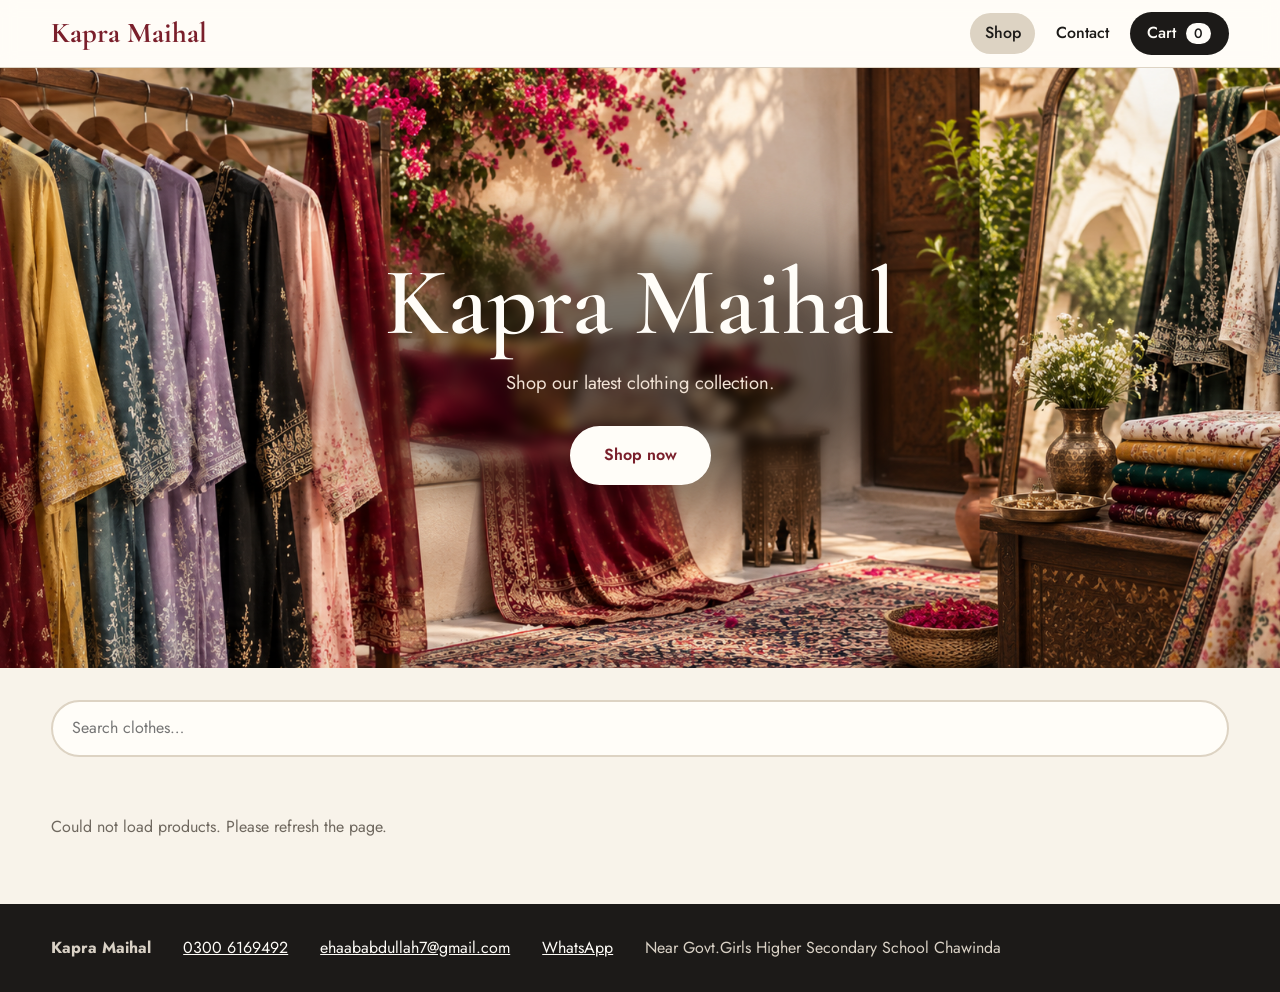
==== index.html @ 1c1238d6 "initial" ====
<!DOCTYPE html>
<html lang="en">

<head>
    <meta charset="utf-8">
    <meta name="viewport" content="width=device-width, initial-scale=1">
    <title>Kapra Maihal — Clothing</title>
    <link rel="preconnect" href="https://fonts.googleapis.com">
    <link rel="preconnect" href="https://fonts.gstatic.com" crossorigin>
    <link href="https://fonts.googleapis.com/css2?family=Cormorant+Garamond:wght@500;600;700&family=Jost:wght@400;500;600&display=swap" rel="stylesheet">
    <link rel="stylesheet" href="css/style.css">
</head>

<body>
    <header class="top">
        <div class="wrap bar">
            <a class="brand" href="index.html">Kapra Maihal</a>
            <nav class="nav"><a class="on" href="index.html#shop">Shop</a><a class="" href="contact.html">Contact</a><button class="cart-btn" id="openCart" aria-label="Open cart">Cart <span id="cartCount">0</span></button></nav>
        </div>
    </header>

    <section class="hero">
        <div class="hero-slides" id="heroSlides"></div>
        <div class="wrap">
            <h1>Kapra Maihal</h1>
            <p>Shop our latest clothing collection.</p>
            <a class="btn" href="#shop">Shop now</a>
        </div>
    </section>

    <main class="wrap" id="shop">
        <div class="tools">
            <input type="search" id="search" placeholder="Search clothes…" aria-label="Search products">
            <div class="chips" id="chips"></div>
        </div>
        <p id="status" class="status">Loading products…</p>
        <div class="grid" id="grid"></div>
    </main>
    <footer>
        <div class="wrap" id="footInfo"><strong>Kapra Maihal</strong></div>
    </footer>

    <!-- Cart + checkout drawer -->
    <div class="overlay" id="overlay" hidden></div>
    <aside class="drawer" id="drawer" hidden aria-label="Your cart">
        <div class="d-head">
            <h2>Your cart</h2><button class="close" id="closeCart" aria-label="Close cart">×</button></div>
        <div class="d-body" id="drawerBody"></div>
    </aside>
    <div class="toast" id="toast" role="status"></div>

    <script src="js/config.js"></script>
    <script src="js/common.js"></script>
    <script src="js/home.js"></script>
</body>

</html>
---- css/style.css ----
/* ===== Kapra Maihal — ivory, ink and maroon, soft rounded shapes ===== */

:root {
    --ivory: #f8f3ea;
    --paper: #fffdf8;
    --ink: #1c1a18;
    --mute: #6f685f;
    --line: #ddd3c3;
    --maroon: #7a1f2b;
    --red: #c40000;
    --r: 16px;
    --serif: 'Cormorant Garamond', 'Georgia', serif;
    --sans: 'Jost', 'Helvetica Neue', Arial, sans-serif;
    --ease: cubic-bezier(.22, .8, .3, 1)
}

* {
    box-sizing: border-box;
    margin: 0;
    padding: 0
}

html {
    scroll-behavior: smooth;
    -webkit-text-size-adjust: 100%
}

body {
    font-family: var(--sans);
    background: var(--ivory);
    color: var(--ink);
    line-height: 1.55
}

img {
    max-width: 100%;
    display: block
}

a {
    color: inherit
}

button {
    font: inherit;
    cursor: pointer
}

:focus-visible {
    outline: 3px solid var(--maroon);
    outline-offset: 3px
}

.wrap {
    width: min(1180px, 92%);
    margin-inline: auto
}

h1,
h2,
h3 {
    font-family: var(--serif);
    font-weight: 600;
    line-height: 1.1
}

@keyframes fadeUp {
    from {
        opacity: 0;
        transform: translateY(22px)
    }
    to {
        opacity: 1;
        transform: none
    }
}

@keyframes pop {
    0% {
        transform: scale(1)
    }
    40% {
        transform: scale(1.5)
    }
    100% {
        transform: scale(1)
    }
}


/* header */

.top {
    position: sticky;
    top: 0;
    z-index: 20;
    background: rgba(255, 253, 248, .92);
    backdrop-filter: blur(8px);
    border-bottom: 1px solid var(--line)
}

.bar {
    display: flex;
    justify-content: space-between;
    align-items: center;
    flex-wrap: wrap;
    padding: .7rem 0;
    gap: .4rem 1rem
}

.brand {
    font-family: var(--serif);
    font-size: 1.8rem;
    font-weight: 700;
    color: var(--maroon);
    text-decoration: none
}

.nav {
    display: flex;
    align-items: center;
    gap: .4rem
}

.nav a {
    text-decoration: none;
    padding: .5rem .9rem;
    border-radius: 99px;
    font-weight: 500;
    transition: background .25s
}

.nav a:hover,
.nav a.on {
    background: var(--line)
}

.cart-btn {
    background: var(--ink);
    color: var(--paper);
    border: 0;
    padding: .6rem 1.1rem;
    border-radius: 99px;
    font-weight: 500;
    transition: transform .2s var(--ease), background .25s
}

.cart-btn:hover {
    background: var(--maroon);
    transform: translateY(-2px)
}

.cart-btn span {
    display: inline-block;
    background: var(--paper);
    color: var(--ink);
    border-radius: 99px;
    padding: 0 .5rem;
    margin-left: .3rem;
    font-size: .85rem
}

.cart-btn span.pop {
    animation: pop .45s var(--ease)
}


/* buttons */

.btn {
    display: inline-block;
    background: var(--paper);
    color: var(--maroon);
    padding: .95rem 2rem;
    font-weight: 600;
    text-decoration: none;
    border: 2px solid var(--paper);
    border-radius: 99px;
    transition: transform .2s var(--ease), box-shadow .25s, background .25s, color .25s
}

.btn:hover {
    transform: translateY(-3px);
    box-shadow: 0 10px 22px rgba(0, 0, 0, .2)
}

.btn:active {
    transform: scale(.97)
}

.btn.solid {
    background: var(--maroon);
    color: var(--paper);
    border-color: var(--maroon);
    width: 100%;
    text-align: center
}

.ccard .btn.solid {
    width: auto
}

.btn.solid:hover {
    background: #611722;
    border-color: #611722
}

.btn.outline {
    background: transparent;
    color: var(--maroon);
    border-color: var(--maroon);
    width: auto
}

.btn.outline:hover {
    background: var(--maroon);
    color: var(--paper)
}

.btn:disabled {
    opacity: .5;
    cursor: not-allowed;
    transform: none;
    box-shadow: none
}


/* hero with sliding photos */

.hero {
    position: relative;
    overflow: hidden;
    background: var(--maroon);
    color: var(--paper);
    padding: clamp(4.5rem, 13vw, 9rem) 0;
    text-align: center
}

.hero-slides {
    position: absolute;
    inset: 0;
    z-index: 0
}

.hero-slides div {
    position: absolute;
    inset: 0;
    background-image: var(--d);
    background-size: cover;
    background-position: center;
    opacity: 0;
    transform: scale(1.06);
    transition: opacity 1.4s ease, transform 6s ease-out
}

.hero-slides .m {
    display: none
}

.hero-slides div.on {
    opacity: 1;
    transform: scale(1)
}

.hero::before {
    content: "";
    position: absolute;
    inset: 0;
    z-index: 1
}

.hero .wrap {
    position: relative;
    z-index: 2;
    width: fit-content;
    max-width: 92%;
    padding: 2.4rem 3.5rem
}

.hero .wrap::before {
    content: "";
    position: absolute;
    inset: -2.5rem -4.5rem;
    z-index: -1;
    background: radial-gradient(ellipse at center, rgba(0, 0, 0, .6) 0%, rgba(0, 0, 0, .45) 45%, rgba(0, 0, 0, 0) 75%);
    -webkit-backdrop-filter: blur(6px);
    backdrop-filter: blur(6px);
    -webkit-mask-image: radial-gradient(ellipse at center, #000 35%, transparent 72%);
    mask-image: radial-gradient(ellipse at center, #000 35%, transparent 72%);
    pointer-events: none
}

.hero h1 {
    font-size: clamp(3rem, 10vw, 6rem);
    animation: fadeUp .9s var(--ease) both
}

.hero p {
    margin: .8rem 0 1.8rem;
    font-size: 1.15rem;
    color: #f2e3d6;
    animation: fadeUp .9s .15s var(--ease) both
}

.hero .btn {
    animation: fadeUp .9s .3s var(--ease) both
}


/* shop */

.tools {
    padding: 2rem 0 1rem;
    display: grid;
    gap: 1rem
}

#search {
    width: 100%;
    padding: .9rem 1.2rem;
    font: inherit;
    border: 2px solid var(--line);
    background: var(--paper);
    border-radius: 99px;
    transition: border-color .2s, box-shadow .2s
}

#search:focus {
    border-color: var(--maroon);
    outline: none;
    box-shadow: 0 0 0 4px rgba(122, 31, 43, .12)
}

.chips {
    display: flex;
    gap: .5rem;
    overflow-x: auto;
    padding: .2rem 0 .4rem
}

.chip {
    white-space: nowrap;
    border: 1.5px solid var(--ink);
    background: transparent;
    padding: .45rem 1.1rem;
    border-radius: 99px;
    transition: background .2s, color .2s, transform .2s var(--ease)
}

.chip:hover {
    transform: translateY(-2px)
}

.chip.on {
    background: var(--ink);
    color: var(--paper)
}

.status {
    padding: 1rem 0;
    color: var(--mute)
}

.status:empty {
    display: none
}

.grid {
    display: grid;
    grid-template-columns: repeat(auto-fill, minmax(220px, 1fr));
    gap: 1.4rem;
    padding-bottom: 3rem
}

.card {
    display: block;
    background: var(--paper);
    border-radius: var(--r);
    overflow: hidden;
    text-decoration: none;
    color: inherit;
    animation: fadeUp .6s var(--ease) both;
    animation-delay: calc(min(var(--i, 0), 10)*55ms);
    transition: transform .3s var(--ease), box-shadow .3s
}

.card:hover {
    transform: translateY(-6px);
    box-shadow: 0 14px 30px rgba(28, 26, 24, .14)
}

.card .ph {
    position: relative;
    aspect-ratio: 3/4;
    background: var(--line);
    overflow: hidden
}

.card .ph img {
    width: 100%;
    height: 100%;
    object-fit: cover;
    transition: transform .6s var(--ease)
}

.card:hover .ph img {
    transform: scale(1.06)
}

.card .info {
    padding: .8rem 1rem 1.1rem
}

.card h3 {
    font-size: 1.35rem
}

.price {
    font-weight: 600;
    display: flex;
    flex-wrap: wrap;
    align-items: baseline;
    gap: 0 .5rem
}

.price s {
    color: var(--mute);
    font-weight: 400;
    white-space: nowrap
}

.tag {
    position: absolute;
    top: .7rem;
    left: .7rem;
    background: var(--ink);
    color: var(--paper);
    padding: .15rem .8rem;
    font-size: .8rem;
    border-radius: 99px
}


/* product page */

.back {
    display: inline-block;
    margin: 1.5rem 0 0;
    color: var(--mute);
    text-decoration: none;
    transition: color .2s, transform .2s
}

.back:hover {
    color: var(--maroon);
    transform: translateX(-4px)
}

.pwrap {
    display: grid;
    grid-template-columns: 1fr 1fr;
    gap: 2.5rem;
    padding: 1.5rem 0 3rem;
    align-items: start;
    animation: fadeUp .6s var(--ease) both
}

.gal {
    position: sticky;
    top: 5rem
}

.gal .main {
    aspect-ratio: 3/4;
    background: var(--line);
    border-radius: var(--r);
    overflow: hidden
}

.gal .main img {
    width: 100%;
    height: 100%;
    object-fit: cover;
    animation: fadeUp .4s ease both
}

.thumbs {
    display: flex;
    gap: .6rem;
    margin-top: .7rem;
    overflow-x: auto;
    padding-bottom: .3rem
}

.thumbs button {
    flex: none;
    width: 70px;
    height: 88px;
    padding: 0;
    border: 2px solid transparent;
    background: var(--line);
    border-radius: 12px;
    overflow: hidden;
    transition: transform .2s var(--ease), border-color .2s
}

.thumbs button:hover {
    transform: translateY(-3px)
}

.thumbs button.on {
    border-color: var(--maroon)
}

.thumbs img {
    width: 100%;
    height: 100%;
    object-fit: cover
}

.det .cat {
    display: inline-block;
    background: var(--line);
    padding: .15rem .8rem;
    border-radius: 99px;
    font-size: .85rem;
    margin-bottom: .6rem
}

.det h1 {
    font-size: clamp(2rem, 4vw, 3rem);
    margin-bottom: .4rem
}

.price.big {
    font-size: 1.4rem
}

.det .desc {
    color: var(--mute);
    margin: 1rem 0;
    white-space: pre-line
}

.det h4 {
    margin: 1.1rem 0 .5rem;
    font-size: .85rem;
    text-transform: uppercase;
    letter-spacing: .08em
}

.opts {
    display: flex;
    gap: .5rem;
    flex-wrap: wrap
}

.opt {
    min-width: 50px;
    min-height: 46px;
    padding: .4rem 1rem;
    border: 1.5px solid var(--ink);
    background: transparent;
    border-radius: 12px;
    transition: background .2s, color .2s, transform .2s var(--ease)
}

.opt:hover {
    transform: translateY(-2px)
}

.opt.on {
    background: var(--ink);
    color: var(--paper)
}

.qty {
    display: flex;
    align-items: center;
    gap: .8rem
}

.qty button {
    width: 44px;
    height: 44px;
    border: 1.5px solid var(--ink);
    background: transparent;
    font-size: 1.3rem;
    border-radius: 50%;
    transition: background .2s, color .2s
}

.qty button:hover {
    background: var(--ink);
    color: var(--paper)
}

.addrow {
    margin-top: 1.4rem
}

.related {
    padding: 1rem 0 4rem;
    border-top: 1px solid var(--line)
}

.related h2 {
    font-size: 2.2rem;
    margin: 2rem 0 1.2rem
}


/* contact page */

.contact {
    padding: 3rem 0 4rem
}

.contact h1 {
    font-size: clamp(2.4rem, 6vw, 4rem)
}

.contact .lead {
    color: var(--mute);
    margin: .6rem 0 2rem
}

.cgrid {
    display: grid;
    grid-template-columns: repeat(auto-fit, minmax(260px, 1fr));
    gap: 1.2rem
}

.ccard {
    background: var(--paper);
    border-radius: var(--r);
    padding: 1.6rem;
    display: flex;
    flex-direction: column;
    gap: .4rem;
    animation: fadeUp .6s var(--ease) both;
    transition: transform .3s var(--ease), box-shadow .3s
}

.ccard:hover {
    transform: translateY(-5px);
    box-shadow: 0 14px 30px rgba(28, 26, 24, .12)
}

.ccard:nth-child(2) {
    animation-delay: .1s
}

.ccard:nth-child(3) {
    animation-delay: .2s
}

.ccard h3 {
    font-size: 1.6rem
}

.ccard p {
    color: var(--mute);
    word-break: break-word
}

.ccard .btn {
    margin-top: .8rem;
    align-self: flex-start
}

footer {
    background: var(--ink);
    color: #d9d1c5;
    padding: 2rem 0
}

footer .wrap {
    display: flex;
    flex-wrap: wrap;
    gap: 1rem 2rem;
    align-items: center
}

footer a {
    color: var(--paper)
}


/* cart drawer */

.overlay {
    position: fixed;
    inset: 0;
    background: rgba(0, 0, 0, .55);
    z-index: 30;
    animation: fadeIn .25s
}

@keyframes fadeIn {
    from {
        opacity: 0
    }
    to {
        opacity: 1
    }
}

@keyframes slideIn {
    from {
        transform: translateX(100%)
    }
    to {
        transform: none
    }
}

.close {
    background: none;
    border: 0;
    font-size: 2rem;
    line-height: 1
}

.drawer {
    position: fixed;
    z-index: 50;
    top: 0;
    right: 0;
    bottom: 0;
    width: min(440px, 100%);
    background: var(--paper);
    overflow: auto;
    box-shadow: -8px 0 30px rgba(0, 0, 0, .25);
    animation: slideIn .35s var(--ease)
}

.d-head {
    display: flex;
    justify-content: space-between;
    align-items: center;
    padding: 1rem 1.2rem;
    border-bottom: 1px solid var(--line);
    position: sticky;
    top: 0;
    background: var(--paper);
    z-index: 3
}

.d-body {
    padding: 1.2rem
}

.line {
    display: grid;
    grid-template-columns: 64px 1fr auto;
    gap: .8rem;
    padding: .8rem 0;
    border-bottom: 1px solid var(--line)
}

.line img {
    width: 64px;
    height: 80px;
    object-fit: cover;
    background: var(--line);
    border-radius: 10px
}

.line small {
    color: var(--mute);
    display: block
}

.line .qty button {
    width: 34px;
    height: 34px;
    font-size: 1.1rem
}

.line .rm {
    background: none;
    border: 0;
    color: var(--maroon);
    text-decoration: underline;
    font-size: .85rem
}

.sum {
    padding: 1rem 0
}

.sum div {
    display: flex;
    justify-content: space-between;
    padding: .2rem 0
}

.sum .tot {
    font-weight: 700;
    font-size: 1.2rem;
    border-top: 2px solid var(--ink);
    margin-top: .4rem;
    padding-top: .6rem
}

.f {
    margin-bottom: .9rem
}

.f label {
    display: block;
    font-size: .9rem;
    font-weight: 500;
    margin-bottom: .2rem
}

.f input,
.f textarea {
    width: 100%;
    padding: .75rem 1rem;
    font: inherit;
    border: 2px solid var(--line);
    background: #fff;
    min-height: 46px;
    border-radius: 12px;
    transition: border-color .2s, box-shadow .2s
}

.f input:focus,
.f textarea:focus {
    border-color: var(--maroon);
    outline: none;
    box-shadow: 0 0 0 4px rgba(122, 31, 43, .12)
}

.f .bad,
.f .bad:focus {
    border-color: var(--red);
    background: #fff1f1
}

.err {
    display: block;
    color: var(--red);
    font-size: .85rem;
    font-weight: 600;
    min-height: 1.1em
}

.err:not(:empty)::before {
    content: "\26A0\FE0F  "
}

.note {
    color: var(--mute);
    font-size: .9rem;
    margin: .6rem 0
}

.banner {
    border: 2px solid var(--red);
    background: #fff1f1;
    color: #8a0000;
    padding: .8rem 1rem;
    margin-bottom: 1rem;
    font-weight: 500;
    border-radius: 12px
}

.ok {
    border: 2px solid var(--maroon);
    padding: 1.4rem;
    border-radius: var(--r)
}

.ok h3 {
    font-size: 1.8rem;
    margin-bottom: .4rem
}

.toast {
    position: fixed;
    left: 50%;
    bottom: 1.5rem;
    transform: translate(-50%, 30px);
    opacity: 0;
    visibility: hidden;
    pointer-events: none;
    background: var(--ink);
    color: var(--paper);
    padding: .8rem 1.5rem;
    border-radius: 99px;
    z-index: 60;
    transition: transform .35s var(--ease), opacity .3s, visibility .3s
}

.toast.show {
    transform: translate(-50%, 0);
    opacity: 1;
    visibility: visible
}

[hidden] {
    display: none!important
}


/* touch screens: no "stuck" hover effects */

@media(hover:none) {
    .card:hover,
    .ccard:hover,
    .btn:hover,
    .cart-btn:hover,
    .chip:hover,
    .opt:hover,
    .thumbs button:hover {
        transform: none;
        box-shadow: none
    }
    .card:hover .ph img {
        transform: none
    }
    .cart-btn:hover {
        background: var(--ink)
    }
}


/* tablets and phones */

@media(max-width:760px) {
    .pwrap {
        grid-template-columns: 1fr;
        gap: 1.2rem;
        padding-top: 1rem
    }
    .gal {
        position: static
    }
    .grid {
        grid-template-columns: repeat(2, 1fr);
        gap: .8rem
    }
    .card .info {
        padding: .6rem .75rem .9rem
    }
    .card h3 {
        font-size: 1.1rem
    }
    .brand {
        font-size: 1.45rem
    }
    .nav a {
        padding: .5rem .7rem;
        font-size: .95rem;
        min-height: 40px;
        display: inline-flex;
        align-items: center
    }
    .chip {
        min-height: 40px
    }
    .related h2 {
        font-size: 1.8rem;
        margin: 1.5rem 0 1rem
    }
    .contact {
        padding: 2rem 0 3rem
    }
    .line .qty button {
        width: 38px;
        height: 38px
    }
    .line .rm {
        padding: .4rem 0
    }
    footer .wrap {
        flex-direction: column;
        align-items: flex-start;
        gap: .6rem
    }
    .drawer {
        width: 100%
    }
    .toast {
        max-width: 90vw;
        text-align: center
    }
}


/* small phones */

@media(max-width:420px) {
    .brand {
        font-size: 1.2rem
    }
    .nav {
        gap: 0
    }
    .nav a {
        padding: .4rem .5rem;
        font-size: .9rem
    }
    .cart-btn {
        padding: .45rem .75rem;
        font-size: .9rem
    }
    .cart-btn span {
        margin-left: .2rem
    }
    .hero {
        padding: 3.5rem 0 4rem
    }
    .card h3 {
        font-size: 1.02rem
    }
    .price {
        font-size: .95rem
    }
    .det .desc {
        font-size: .95rem
    }
    .ccard {
        padding: 1.3rem
    }
}

@media(prefers-reduced-motion:reduce) {
    *,
    *::before,
    *::after {
        animation: none!important;
        transition: none!important
    }
    html {
        scroll-behavior: auto
    }
}


/* very small phones (320px wide) */

@media(max-width:340px) {
    .brand {
        font-size: 1.05rem
    }
    .nav a {
        padding: .4rem .35rem;
        font-size: .85rem
    }
    .cart-btn {
        padding: .4rem .6rem;
        font-size: .85rem
    }
    .grid {
        gap: .6rem
    }
}


/* loading placeholders */

.skel {
    aspect-ratio: 3/4.6;
    border-radius: var(--r);
    background: linear-gradient(100deg, #eee6d8 30%, #f7f1e6 50%, #eee6d8 70%);
    background-size: 200% 100%;
    animation: shimmer 1.2s infinite linear
}

@keyframes shimmer {
    to {
        background-position: -200% 0
    }
}

@media(max-width:760px) {
    .hero .wrap {
        padding: 1.6rem 1.2rem
    }
    .hero .wrap::before {
        inset: -1.5rem -1.5rem
    }
}

/* =====================================================================
   MOBILE REFINEMENTS (phones & small tablets only; desktop is untouched)
   Smaller text, compact box-style product cards, smooth vertical scroll.
   ===================================================================== */

@media(max-width:760px) {

    /* ---- smooth, vertical-only scrolling ---- */
    html {
        overflow-x: hidden;               /* page can never wobble sideways */
        overscroll-behavior-x: none;      /* no sideways swipe/bounce */
        scroll-padding-top: 4.2rem;       /* "Shop now" lands below the sticky header */
        -webkit-tap-highlight-color: transparent
    }
    body {
        font-size: 15px;
        line-height: 1.5;
        max-width: 100%
    }
    .drawer {
        overscroll-behavior: contain;     /* scrolling the cart doesn't scroll the page behind it */
        -webkit-overflow-scrolling: touch
    }
    /* category chips wrap instead of sliding left/right */
    .chips {
        flex-wrap: wrap;
        overflow-x: visible;
        gap: .4rem
    }
    .chip {
        min-height: 34px;
        padding: .3rem .85rem;
        font-size: .85rem
    }

    /* ---- hero photo: phones use the tall mobile picture ---- */
    .hero-slides .d {
        display: none
    }
    .hero-slides .m {
        display: block;
        background-image: var(--m)
    }

    /* ---- header ---- */
    .bar {
        padding: .5rem 0;
        flex-wrap: nowrap
    }
    .brand {
        font-size: 1.3rem
    }
    .nav a {
        font-size: .88rem;
        padding: .4rem .6rem;
        min-height: 36px
    }
    .cart-btn {
        font-size: .88rem;
        padding: .45rem .85rem
    }
    .cart-btn span {
        font-size: .78rem
    }

    /* ---- hero ---- */
    .hero {
        padding: 3.2rem 0 3.6rem
    }
    .hero h1 {
        font-size: clamp(2.1rem, 9vw, 2.8rem)
    }
    .hero p {
        font-size: .95rem;
        margin: .5rem 0 1.2rem
    }
    .btn {
        padding: .7rem 1.5rem;
        font-size: .92rem
    }

    /* ---- search ---- */
    .tools {
        padding: 1.2rem 0 .6rem;
        gap: .7rem
    }
    #search {
        padding: .65rem 1rem;
        font-size: 16px                   /* 16px stops iPhones zooming in when you tap the box */
    }

    /* ---- product cards: compact "box" tiles ---- */
    .grid {
        grid-template-columns: repeat(2, 1fr);
        gap: .6rem;
        padding-bottom: 2rem
    }
    .card {
        border-radius: 12px
    }
    .card .ph {
        aspect-ratio: 1/1                 /* square box instead of tall 3:4 */
    }
    .card .info {
        padding: .5rem .6rem .65rem
    }
    .card h3 {
        font-size: .95rem;
        line-height: 1.2;
        display: -webkit-box;             /* long names stay on max 2 lines */
        -webkit-line-clamp: 2;
        -webkit-box-orient: vertical;
        overflow: hidden
    }
    .price {
        font-size: .85rem
    }
    .tag {
        top: .4rem;
        left: .4rem;
        font-size: .68rem;
        padding: .1rem .55rem
    }
    .skel {
        aspect-ratio: 1/1.35              /* loading placeholders match the new card size */
    }
    .status {
        font-size: .9rem;
        padding: .6rem 0
    }

    /* ---- product page ---- */
    .back {
        margin-top: 1rem;
        font-size: .9rem
    }
    .pwrap {
        gap: 1rem;
        padding: .8rem 0 2rem
    }
    .gal .main {
        aspect-ratio: 1/1;
        border-radius: 12px
    }
    .thumbs {
        gap: .45rem
    }
    .thumbs button {
        width: 56px;
        height: 56px;
        border-radius: 9px
    }
    .det h1 {
        font-size: 1.7rem
    }
    .det .cat {
        font-size: .75rem
    }
    .price.big {
        font-size: 1.15rem
    }
    .det .desc {
        font-size: .9rem;
        margin: .7rem 0
    }
    .det h4 {
        font-size: .75rem;
        margin: .9rem 0 .4rem
    }
    .opt {
        min-width: 44px;
        min-height: 40px;
        padding: .3rem .8rem;
        font-size: .9rem
    }
    .qty button {
        width: 40px;
        height: 40px
    }
    .addrow {
        margin-top: 1.1rem
    }
    .related {
        padding-bottom: 2.5rem
    }
    .related h2 {
        font-size: 1.45rem;
        margin: 1.3rem 0 .8rem
    }

    /* ---- contact page ---- */
    .contact {
        padding: 1.6rem 0 2.5rem
    }
    .contact h1 {
        font-size: 2rem
    }
    .contact .lead {
        font-size: .92rem;
        margin: .4rem 0 1.3rem
    }
    .cgrid {
        gap: .8rem
    }
    .ccard {
        padding: 1.1rem
    }
    .ccard h3 {
        font-size: 1.25rem
    }
    .ccard p {
        font-size: .92rem
    }

    /* ---- cart drawer & checkout ---- */
    .d-head {
        padding: .7rem 1rem
    }
    .d-head h2 {
        font-size: 1.35rem
    }
    .d-body {
        padding: 1rem
    }
    .line {
        grid-template-columns: 56px 1fr auto;
        gap: .6rem;
        font-size: .9rem
    }
    .line img {
        width: 56px;
        height: 70px
    }
    .line .qty button {
        width: 32px;
        height: 32px;
        font-size: 1rem
    }
    .sum .tot {
        font-size: 1.05rem
    }
    .note {
        font-size: .82rem
    }
    .f label {
        font-size: .82rem
    }
    .f input,
    .f textarea {
        font-size: 16px;                  /* prevents iPhone auto-zoom while typing the order */
        padding: .6rem .85rem;
        min-height: 42px
    }
    .ok h3 {
        font-size: 1.5rem
    }

    /* ---- footer & toast ---- */
    footer {
        padding: 1.4rem 0;
        font-size: .88rem
    }
    .toast {
        font-size: .88rem;
        padding: .65rem 1.2rem
    }
}

/* very small phones */
@media(max-width:340px) {
    .card h3 {
        font-size: .88rem
    }
    .hero h1 {
        font-size: 1.9rem
    }
}
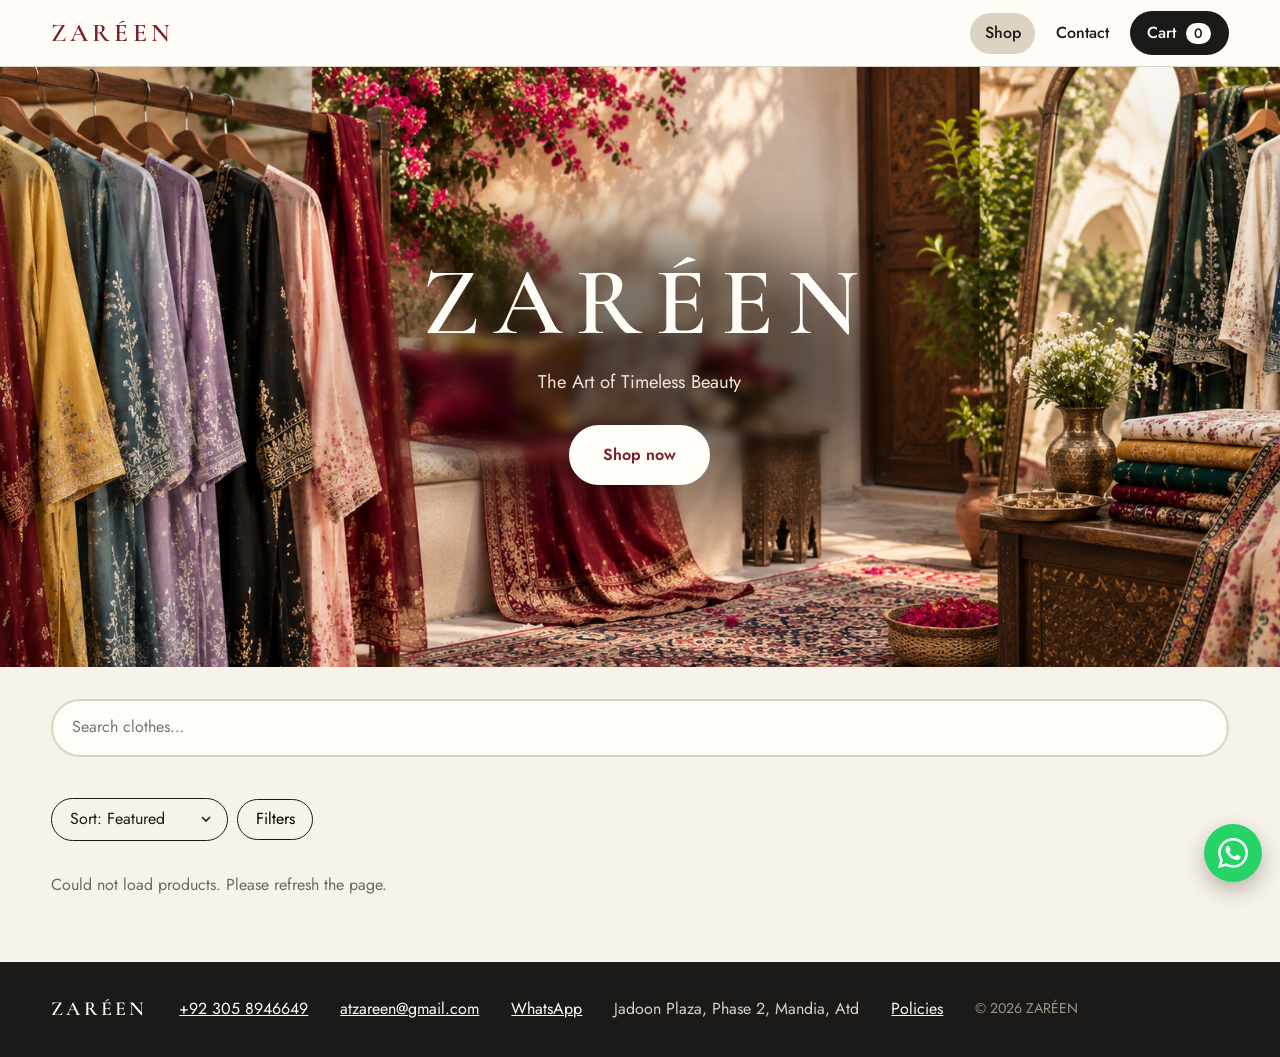
==== commit 69ecbf6b: "Update website HTML, CSS, and JS logic" ====
--- a/index.html
+++ b/index.html
@@ -4,7 +4,8 @@
 <head>
     <meta charset="utf-8">
     <meta name="viewport" content="width=device-width, initial-scale=1">
-    <title>Kapra Maihal — Clothing</title>
+    <title>ZARÉEN — The Art of Timeless Beauty</title>
+    <meta name="description" content="ZARÉEN — The Art of Timeless Beauty. Shop our latest clothing collection.">
     <link rel="preconnect" href="https://fonts.googleapis.com">
     <link rel="preconnect" href="https://fonts.gstatic.com" crossorigin>
     <link href="https://fonts.googleapis.com/css2?family=Cormorant+Garamond:wght@500;600;700&family=Jost:wght@400;500;600&display=swap" rel="stylesheet">
@@ -14,7 +15,7 @@
 <body>
     <header class="top">
         <div class="wrap bar">
-            <a class="brand" href="index.html">Kapra Maihal</a>
+            <a class="brand" href="index.html" data-shop="NAME">ZARÉEN</a>
             <nav class="nav"><a class="on" href="index.html#shop">Shop</a><a class="" href="contact.html">Contact</a><button class="cart-btn" id="openCart" aria-label="Open cart">Cart <span id="cartCount">0</span></button></nav>
         </div>
     </header>
@@ -22,8 +23,8 @@
     <section class="hero">
         <div class="hero-slides" id="heroSlides"></div>
         <div class="wrap">
-            <h1>Kapra Maihal</h1>
-            <p>Shop our latest clothing collection.</p>
+            <h1 data-shop="NAME">ZARÉEN</h1>
+            <p data-shop="TAGLINE">The Art of Timeless Beauty</p>
             <a class="btn" href="#shop">Shop now</a>
         </div>
     </section>
@@ -32,15 +33,34 @@
         <div class="tools">
             <input type="search" id="search" placeholder="Search clothes…" aria-label="Search products">
             <div class="chips" id="chips"></div>
+            <div class="sortbar">
+                <label class="sr" for="sort">Sort by</label>
+                <select id="sort">
+                    <option value="featured">Sort: Featured</option>
+                    <option value="new">Newest first</option>
+                    <option value="low">Price: low to high</option>
+                    <option value="high">Price: high to low</option>
+                    <option value="az">Name: A to Z</option>
+                </select>
+                <button type="button" class="chip" id="filterBtn" aria-expanded="false" aria-controls="filters">Filters</button>
+                <span class="count" id="count" aria-live="polite"></span>
+            </div>
+            <div class="filters" id="filters" hidden>
+                <label>Lowest price <input type="number" id="pMin" inputmode="numeric" min="0" placeholder="Min"></label>
+                <label>Highest price <input type="number" id="pMax" inputmode="numeric" min="0" placeholder="Max"></label>
+                <label class="chk"><input type="checkbox" id="fSale"> On sale</label>
+                <label class="chk"><input type="checkbox" id="fStock"> In stock only</label>
+                <button type="button" class="linkbtn" id="fClear">Clear filters</button>
+            </div>
         </div>
         <p id="status" class="status">Loading products…</p>
         <div class="grid" id="grid"></div>
     </main>
     <footer>
-        <div class="wrap" id="footInfo"><strong>Kapra Maihal</strong></div>
+        <div class="wrap" id="footInfo"><strong class="fb">ZARÉEN</strong></div>
     </footer>
 
-    <!-- Cart + checkout drawer -->
+    <!-- Cart drawer -->
     <div class="overlay" id="overlay" hidden></div>
     <aside class="drawer" id="drawer" hidden aria-label="Your cart">
         <div class="d-head">
@@ -54,4 +74,4 @@
     <script src="js/home.js"></script>
 </body>
 
-</html>+</html>
--- a/css/style.css
+++ b/css/style.css
@@ -1,4 +1,4 @@
-/* ===== Kapra Maihal — ivory, ink and maroon, soft rounded shapes ===== */
+/* ===== ZARÉEN — ivory, ink and maroon, soft rounded shapes ===== */
 
 :root {
     --ivory: #f8f3ea;
@@ -540,6 +540,10 @@
     color: var(--mute);
     margin: 1rem 0;
     white-space: pre-line
+}
+
+.det .more {
+    display: none
 }
 
 .det h4 {
@@ -1109,16 +1113,30 @@
         overscroll-behavior: contain;     /* scrolling the cart doesn't scroll the page behind it */
         -webkit-overflow-scrolling: touch
     }
-    /* category chips wrap instead of sliding left/right */
+    /* category chips: ONE row that swipes sideways inside its own strip (the page itself never moves sideways) */
     .chips {
-        flex-wrap: wrap;
-        overflow-x: visible;
-        gap: .4rem
+        position: relative;               /* lets the script centre the chosen chip */
+        flex-wrap: nowrap;
+        overflow-x: auto;
+        overflow-y: hidden;
+        gap: .45rem;
+        margin-inline: -4vw;              /* strip runs edge to edge, so the next chip peeks in as a hint */
+        padding: .2rem 4vw .5rem;
+        scroll-padding-inline: 4vw;
+        scroll-snap-type: x proximity;
+        overscroll-behavior-x: contain;
+        -webkit-overflow-scrolling: touch;
+        scrollbar-width: none
+    }
+    .chips::-webkit-scrollbar {
+        display: none
     }
     .chip {
-        min-height: 34px;
-        padding: .3rem .85rem;
-        font-size: .85rem
+        flex: 0 0 auto;
+        scroll-snap-align: start;
+        min-height: 36px;
+        padding: .3rem .95rem;
+        font-size: .88rem
     }
 
     /* ---- hero photo: phones use the tall mobile picture ---- */
@@ -1251,6 +1269,32 @@
         font-size: .9rem;
         margin: .7rem 0
     }
+    .det .desc.clamp {                    /* shrunk description: 3 lines, so the colour & size options sit higher */
+        display: -webkit-box;
+        -webkit-line-clamp: 3;
+        -webkit-box-orient: vertical;
+        overflow: hidden;
+        margin-bottom: .2rem
+    }
+    .det .desc.clamp.open {               /* after tapping Read more: show everything */
+        display: block;
+        overflow: visible;
+        -webkit-line-clamp: unset;
+        margin-bottom: .2rem
+    }
+    .det .more {
+        display: inline-block;
+        background: none;
+        border: 0;
+        padding: .35rem 0;
+        font: inherit;
+        font-size: .88rem;
+        font-weight: 600;
+        color: var(--maroon);
+        text-decoration: underline;
+        cursor: pointer;
+        min-height: 36px
+    }
     .det h4 {
         font-size: .75rem;
         margin: .9rem 0 .4rem
@@ -1363,3 +1407,749 @@
         font-size: 1.9rem
     }
 }
+
+
+/* =====================================================================
+   ZARÉEN additions: wordmark, WhatsApp button, Add to cart, zoom viewer,
+   size guide, sort & filters, checkout page, policies page
+   ===================================================================== */
+
+/* ---- wordmark: minimal luxury lettering ---- */
+.brand {
+    font-size: 1.6rem;
+    font-weight: 600;
+    letter-spacing: .16em;
+    text-transform: uppercase
+}
+
+.hero h1 {
+    font-weight: 600;
+    letter-spacing: .14em;
+    margin-right: -.14em;
+    text-transform: uppercase
+}
+
+footer .fb {
+    font-family: var(--serif);
+    font-size: 1.25rem;
+    font-weight: 600;
+    letter-spacing: .16em;
+    text-transform: uppercase;
+    color: var(--paper)
+}
+
+footer .fc {
+    color: #9d9588;
+    font-size: .88rem
+}
+
+.sr {
+    position: absolute;
+    width: 1px;
+    height: 1px;
+    overflow: hidden;
+    clip: rect(0 0 0 0);
+    white-space: nowrap
+}
+
+.linkbtn {
+    background: none;
+    border: 0;
+    padding: .3rem 0;
+    font: inherit;
+    font-size: .9rem;
+    color: var(--maroon);
+    text-decoration: underline;
+    cursor: pointer
+}
+
+.note a,
+.polnote a {
+    color: var(--maroon)
+}
+
+
+/* ---- floating WhatsApp button (every page) ---- */
+.wa-float {
+    position: fixed;
+    right: 1.1rem;
+    bottom: 1.1rem;
+    bottom: calc(1.1rem + env(safe-area-inset-bottom, 0px));
+    z-index: 25;
+    width: 58px;
+    height: 58px;
+    border-radius: 50%;
+    background: #25d366;
+    color: #fff;
+    display: grid;
+    place-items: center;
+    box-shadow: 0 8px 22px rgba(0, 0, 0, .28);
+    transition: transform .25s var(--ease), box-shadow .25s
+}
+
+.wa-float:hover {
+    transform: scale(1.08);
+    box-shadow: 0 12px 28px rgba(0, 0, 0, .32)
+}
+
+.wa-float svg {
+    width: 30px;
+    height: 30px;
+    fill: currentColor
+}
+
+.page-checkout .wa-float {
+    display: none
+}
+
+
+/* ---- sort + filters ---- */
+.sortbar {
+    display: flex;
+    align-items: center;
+    flex-wrap: wrap;
+    gap: .6rem
+}
+
+.sortbar select {
+    font: inherit;
+    padding: .5rem 2.3rem .5rem 1.1rem;
+    border: 1.5px solid var(--ink);
+    border-radius: 99px;
+    background: transparent url("data:image/svg+xml,%3Csvg xmlns='http://www.w3.org/2000/svg' viewBox='0 0 10 6'%3E%3Cpath d='M1 1l4 4 4-4' fill='none' stroke='%231c1a18' stroke-width='1.6'/%3E%3C/svg%3E") no-repeat right .95rem center / .65rem;
+    -webkit-appearance: none;
+    appearance: none;
+    color: var(--ink);
+    cursor: pointer
+}
+
+.sortbar .count {
+    margin-left: auto;
+    color: var(--mute);
+    font-size: .9rem
+}
+
+.filters {
+    display: flex;
+    flex-wrap: wrap;
+    align-items: flex-end;
+    gap: .8rem 1.4rem;
+    background: var(--paper);
+    border: 1px solid var(--line);
+    border-radius: var(--r);
+    padding: 1rem 1.2rem
+}
+
+.filters label {
+    display: grid;
+    gap: .25rem;
+    font-size: .85rem;
+    font-weight: 500
+}
+
+.filters input[type=number] {
+    width: 8rem;
+    padding: .55rem .8rem;
+    font: inherit;
+    border: 2px solid var(--line);
+    border-radius: 10px;
+    background: #fff
+}
+
+.filters input[type=number]:focus {
+    border-color: var(--maroon);
+    outline: none;
+    box-shadow: 0 0 0 4px rgba(122, 31, 43, .12)
+}
+
+.filters .chk {
+    display: flex;
+    align-items: center;
+    gap: .5rem;
+    min-height: 42px;
+    font-size: .95rem
+}
+
+.filters .chk input {
+    width: 18px;
+    height: 18px;
+    accent-color: var(--maroon)
+}
+
+
+/* ---- product page: tap-to-zoom photo, size guide link, Add to cart ---- */
+.gal .main {
+    position: relative;
+    cursor: zoom-in
+}
+
+.gal .main::after {
+    content: "Tap to zoom";
+    position: absolute;
+    right: .7rem;
+    bottom: .7rem;
+    background: rgba(28, 26, 24, .72);
+    color: var(--paper);
+    font-size: .78rem;
+    padding: .2rem .7rem;
+    border-radius: 99px;
+    pointer-events: none
+}
+
+.ghead {
+    display: flex;
+    justify-content: space-between;
+    align-items: baseline;
+    gap: 1rem
+}
+
+.btn.add {
+    display: flex;
+    align-items: center;
+    justify-content: center;
+    gap: .6rem;
+    letter-spacing: .14em;
+    text-transform: uppercase;
+    font-size: .95rem;
+    padding: 1rem 1.6rem
+}
+
+.btn.add .ic {
+    display: inline-flex
+}
+
+.btn.add svg {
+    width: 20px;
+    height: 20px;
+    fill: none;
+    stroke: currentColor;
+    stroke-width: 1.8;
+    stroke-linecap: round;
+    stroke-linejoin: round
+}
+
+.btn.add.done,
+.btn.add.done:hover {
+    background: #2f6b3f;
+    border-color: #2f6b3f
+}
+
+.polnote {
+    font-size: .85rem;
+    color: var(--mute);
+    margin-top: .8rem
+}
+
+.sticky {
+    display: none
+}
+
+
+/* ---- popup window (size guide) ---- */
+.mdl-back {
+    position: fixed;
+    inset: 0;
+    z-index: 70;
+    background: rgba(0, 0, 0, .55);
+    display: grid;
+    place-items: center;
+    padding: 1rem;
+    animation: fadeIn .2s
+}
+
+.mdl {
+    background: var(--paper);
+    border-radius: var(--r);
+    width: min(560px, 100%);
+    max-height: 88vh;
+    overflow: auto;
+    box-shadow: 0 20px 60px rgba(0, 0, 0, .35);
+    animation: fadeUp .3s var(--ease)
+}
+
+.mdl-head {
+    display: flex;
+    justify-content: space-between;
+    align-items: center;
+    padding: .9rem 1.2rem;
+    border-bottom: 1px solid var(--line);
+    position: sticky;
+    top: 0;
+    background: var(--paper)
+}
+
+.mdl-head h3 {
+    font-size: 1.6rem
+}
+
+.mdl-x {
+    background: none;
+    border: 0;
+    font-size: 2rem;
+    line-height: 1;
+    width: 44px;
+    height: 44px
+}
+
+.mdl-body {
+    padding: 1.2rem
+}
+
+.tbl {
+    overflow-x: auto
+}
+
+.tbl table {
+    width: 100%;
+    border-collapse: collapse;
+    text-align: center
+}
+
+.tbl th,
+.tbl td {
+    padding: .7rem .8rem;
+    border-bottom: 1px solid var(--line)
+}
+
+.tbl thead th {
+    background: var(--line);
+    font-size: .85rem;
+    text-transform: uppercase;
+    letter-spacing: .06em
+}
+
+.tbl tbody th {
+    font-weight: 600
+}
+
+.sg-img {
+    width: 100%;
+    border-radius: 12px;
+    cursor: zoom-in
+}
+
+
+/* ---- tap-to-zoom photo viewer ---- */
+.zoom {
+    position: fixed;
+    inset: 0;
+    z-index: 80;
+    background: rgba(10, 9, 8, .95);
+    animation: fadeIn .2s
+}
+
+.zoom .zv {
+    position: absolute;
+    inset: 0;
+    overflow: auto;
+    display: flex;
+    -webkit-overflow-scrolling: touch
+}
+
+.zoom .zv img {
+    flex: none;
+    margin: auto;
+    max-width: 100%;
+    max-height: 100%;
+    object-fit: contain;
+    cursor: zoom-in;
+    user-select: none;
+    -webkit-user-drag: none
+}
+
+.zoom .zv.zoomed img,
+.zoom .zv img.z {
+    width: 220%;
+    height: auto;
+    max-width: none;
+    max-height: none;
+    cursor: zoom-out
+}
+
+.zoom .zclose,
+.zoom .zn {
+    position: absolute;
+    z-index: 2;
+    width: 46px;
+    height: 46px;
+    border: 0;
+    border-radius: 50%;
+    background: rgba(255, 255, 255, .16);
+    color: #fff;
+    font-size: 1.9rem;
+    line-height: 1;
+    display: grid;
+    place-items: center;
+    backdrop-filter: blur(4px)
+}
+
+.zoom .zclose {
+    top: .8rem;
+    top: max(.8rem, env(safe-area-inset-top, 0px));
+    right: .8rem
+}
+
+.zoom .zn {
+    top: 50%;
+    transform: translateY(-50%)
+}
+
+.zoom .zp {
+    left: .8rem
+}
+
+.zoom .zq {
+    right: .8rem
+}
+
+.zoom .zc {
+    position: absolute;
+    z-index: 2;
+    left: 50%;
+    transform: translateX(-50%);
+    bottom: 1rem;
+    bottom: max(1rem, env(safe-area-inset-bottom, 0px));
+    background: rgba(255, 255, 255, .16);
+    color: #fff;
+    padding: .2rem .9rem;
+    border-radius: 99px;
+    font-size: .85rem
+}
+
+
+/* ---- checkout page ---- */
+.checkout {
+    padding-bottom: 4rem
+}
+
+.checkout h1 {
+    font-size: clamp(2.2rem, 5vw, 3.2rem);
+    margin: .6rem 0 1rem
+}
+
+.cogrid {
+    display: grid;
+    grid-template-columns: 1.25fr 1fr;
+    gap: 2rem;
+    align-items: start
+}
+
+.cofm,
+.cosum,
+.empty {
+    background: var(--paper);
+    border-radius: var(--r);
+    padding: 1.6rem
+}
+
+.cofm h2,
+.cosum h2,
+.empty h2 {
+    font-size: 1.7rem;
+    margin-bottom: 1rem
+}
+
+.cosum {
+    position: sticky;
+    top: 5rem
+}
+
+.cs-line {
+    display: grid;
+    grid-template-columns: 56px 1fr auto;
+    gap: .8rem;
+    align-items: center;
+    padding: .6rem 0;
+    border-bottom: 1px solid var(--line)
+}
+
+.cs-line img {
+    width: 56px;
+    height: 70px;
+    object-fit: cover;
+    background: var(--line);
+    border-radius: 10px
+}
+
+.cs-line small {
+    display: block;
+    color: var(--mute)
+}
+
+.empty {
+    max-width: 520px
+}
+
+.empty .btn {
+    margin-top: 1rem
+}
+
+.checkout .ok .btn {
+    width: auto
+}
+
+.checkout .ok .btn.solid {
+    display: inline-block
+}
+
+.note.help {
+    text-align: center;
+    margin-top: .9rem
+}
+
+
+/* ---- policies page ---- */
+.policy {
+    padding: 2.4rem 0 4rem;
+    max-width: 860px
+}
+
+.policy h1 {
+    font-size: clamp(2.4rem, 6vw, 4rem)
+}
+
+.policy .lead {
+    color: var(--mute);
+    margin: .6rem 0 1.2rem
+}
+
+.pnav {
+    display: flex;
+    flex-wrap: wrap;
+    gap: .5rem;
+    margin-bottom: 1rem
+}
+
+.pnav a {
+    border: 1.5px solid var(--ink);
+    border-radius: 99px;
+    padding: .35rem 1rem;
+    text-decoration: none;
+    font-size: .92rem
+}
+
+.pcard {
+    background: var(--paper);
+    border-radius: var(--r);
+    padding: 1.4rem 1.6rem;
+    margin: 1rem 0;
+    scroll-margin-top: 5rem
+}
+
+.pcard h2 {
+    font-size: 1.8rem;
+    margin-bottom: .5rem
+}
+
+.pcard p {
+    color: var(--mute);
+    margin-top: .5rem
+}
+
+.pcard strong {
+    color: var(--ink)
+}
+
+.pcard a {
+    color: var(--maroon)
+}
+
+
+/* ---- phones ---- */
+@media(max-width:760px) {
+    .brand {
+        font-size: 1.15rem;
+        letter-spacing: .13em
+    }
+    .hero h1 {
+        letter-spacing: .12em;
+        margin-right: -.12em
+    }
+    footer .fb {
+        font-size: 1.1rem
+    }
+    .wa-float {
+        width: 52px;
+        height: 52px;
+        right: .9rem;
+        bottom: .9rem;
+        bottom: calc(.9rem + env(safe-area-inset-bottom, 0px))
+    }
+    .wa-float svg {
+        width: 27px;
+        height: 27px
+    }
+
+    /* sort + filters */
+    .sortbar select {
+        font-size: 16px;
+        padding: .45rem 2.1rem .45rem .95rem;
+        min-height: 40px;
+        flex: 1;
+        min-width: 0
+    }
+    .sortbar .chip {
+        flex: none
+    }
+    .sortbar .count {
+        flex-basis: 100%;
+        margin-left: 0;
+        font-size: .85rem
+    }
+    .filters {
+        padding: .9rem;
+        gap: .7rem 1rem
+    }
+    .filters label {
+        flex: 1 1 40%
+    }
+    .filters input[type=number] {
+        width: 100%;
+        font-size: 16px
+    }
+    .filters .chk {
+        flex: 1 1 40%
+    }
+
+    /* product page */
+    .gal .main::after {
+        font-size: .72rem;
+        right: .5rem;
+        bottom: .5rem
+    }
+    .btn.add {
+        font-size: .9rem;
+        padding: .9rem 1.2rem
+    }
+    .sticky {
+        position: fixed;
+        left: 0;
+        right: 0;
+        bottom: 0;
+        z-index: 24;
+        display: flex;
+        align-items: center;
+        gap: .8rem;
+        padding: .6rem 4vw;
+        padding-bottom: calc(.6rem + env(safe-area-inset-bottom, 0px));
+        background: rgba(255, 253, 248, .97);
+        border-top: 1px solid var(--line);
+        box-shadow: 0 -6px 20px rgba(0, 0, 0, .09);
+        transform: translateY(110%);
+        visibility: hidden;
+        transition: transform .3s var(--ease), visibility .3s
+    }
+    .sticky.show {
+        transform: none;
+        visibility: visible
+    }
+    .sticky .sp {
+        flex: 1;
+        min-width: 0
+    }
+    .sticky .price {
+        font-size: 1rem;
+        line-height: 1.25
+    }
+    .sticky .btn.add {
+        width: auto;
+        flex: 1.3;
+        padding: .75rem .8rem;
+        font-size: .82rem;
+        letter-spacing: .1em
+    }
+    body.has-sticky footer {
+        padding-bottom: 5.2rem
+    }
+    body.sticky-on .wa-float {
+        bottom: 5.2rem
+    }
+    body.sticky-on .toast {
+        bottom: 5.4rem
+    }
+
+    /* popups and viewer */
+    .mdl-head h3 {
+        font-size: 1.4rem
+    }
+    .zoom .zn {
+        width: 42px;
+        height: 42px
+    }
+
+    /* checkout */
+    .checkout h1 {
+        font-size: 2rem
+    }
+    .cogrid {
+        grid-template-columns: 1fr;
+        gap: 1rem
+    }
+    .cosum {
+        order: -1;
+        position: static
+    }
+    .cofm,
+    .cosum,
+    .empty {
+        padding: 1.1rem
+    }
+    .cofm h2,
+    .cosum h2,
+    .empty h2 {
+        font-size: 1.4rem
+    }
+    .cs-line {
+        grid-template-columns: 48px 1fr auto;
+        gap: .6rem;
+        font-size: .9rem
+    }
+    .cs-line img {
+        width: 48px;
+        height: 60px
+    }
+
+    /* policies */
+    .policy {
+        padding: 1.6rem 0 3rem
+    }
+    .policy h1 {
+        font-size: 2.1rem
+    }
+    .pcard {
+        padding: 1.1rem 1.2rem
+    }
+    .pcard h2 {
+        font-size: 1.45rem
+    }
+    .pnav a {
+        font-size: .85rem;
+        padding: .3rem .85rem
+    }
+}
+
+@media(max-width:340px) {
+    .brand {
+        font-size: 1rem;
+        letter-spacing: .1em
+    }
+}
+
+
+/* ---- finishing touches ---- */
+body {
+    min-height: 100vh;
+    min-height: 100dvh;
+    display: flex;
+    flex-direction: column
+}
+
+footer {
+    margin-top: auto
+}
+
+@media(hover:hover) {
+    .gal .main::after {
+        content: "Click to zoom"
+    }
+}
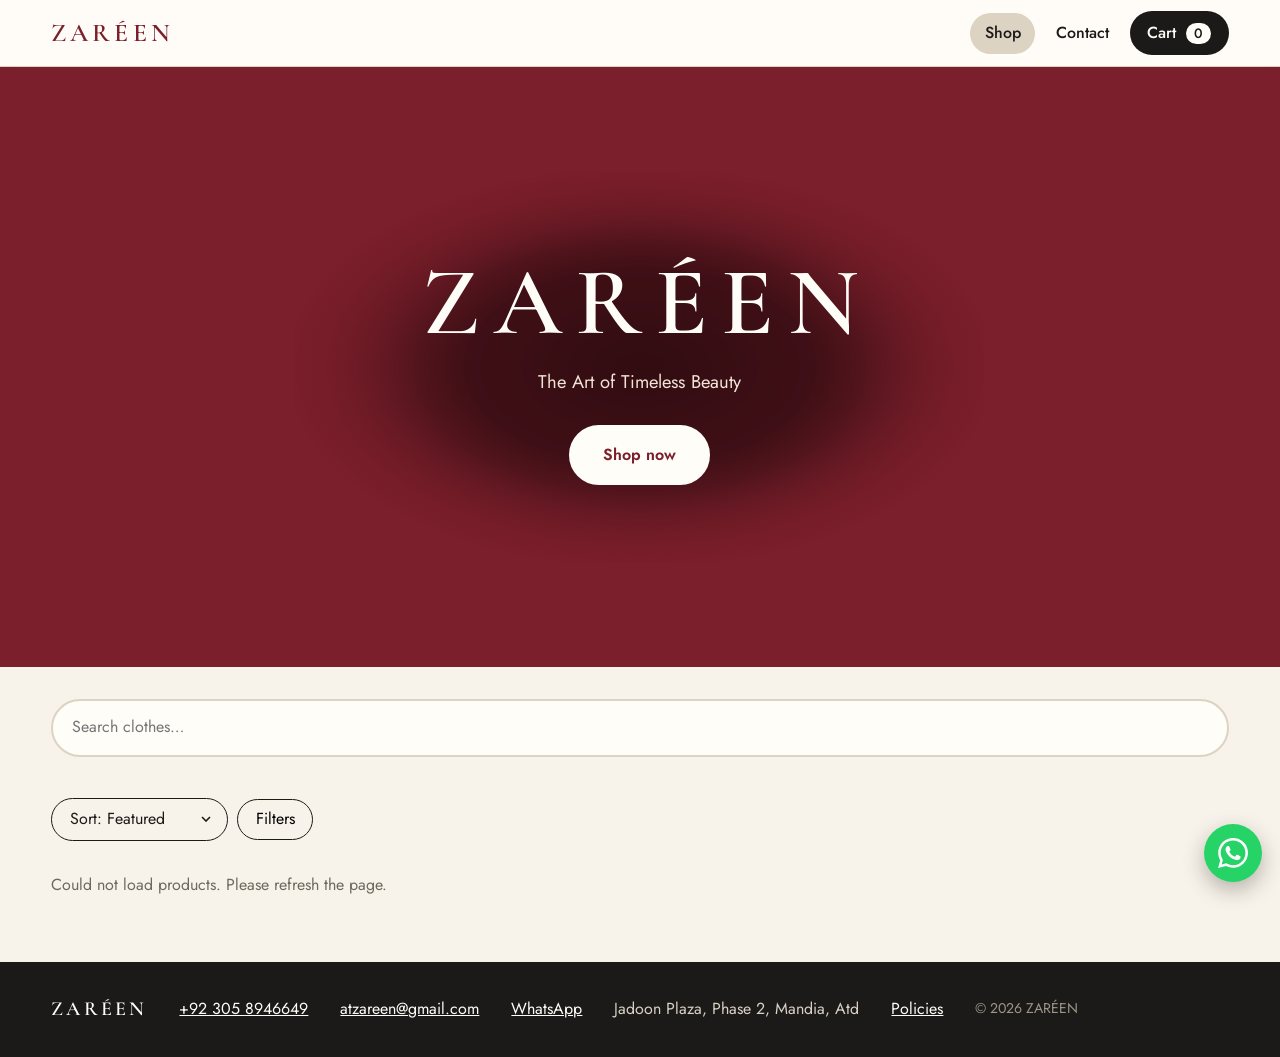
==== commit 2820fbed: "sppeding up the loading in the website" ====
--- a/index.html
+++ b/index.html
@@ -6,6 +6,8 @@
     <meta name="viewport" content="width=device-width, initial-scale=1">
     <title>ZARÉEN — The Art of Timeless Beauty</title>
     <meta name="description" content="ZARÉEN — The Art of Timeless Beauty. Shop our latest clothing collection.">
+    <link rel="preconnect" href="https://script.google.com">
+    <link rel="preconnect" href="https://script.googleusercontent.com">
     <link rel="preconnect" href="https://fonts.googleapis.com">
     <link rel="preconnect" href="https://fonts.gstatic.com" crossorigin>
     <link href="https://fonts.googleapis.com/css2?family=Cormorant+Garamond:wght@500;600;700&family=Jost:wght@400;500;600&display=swap" rel="stylesheet">
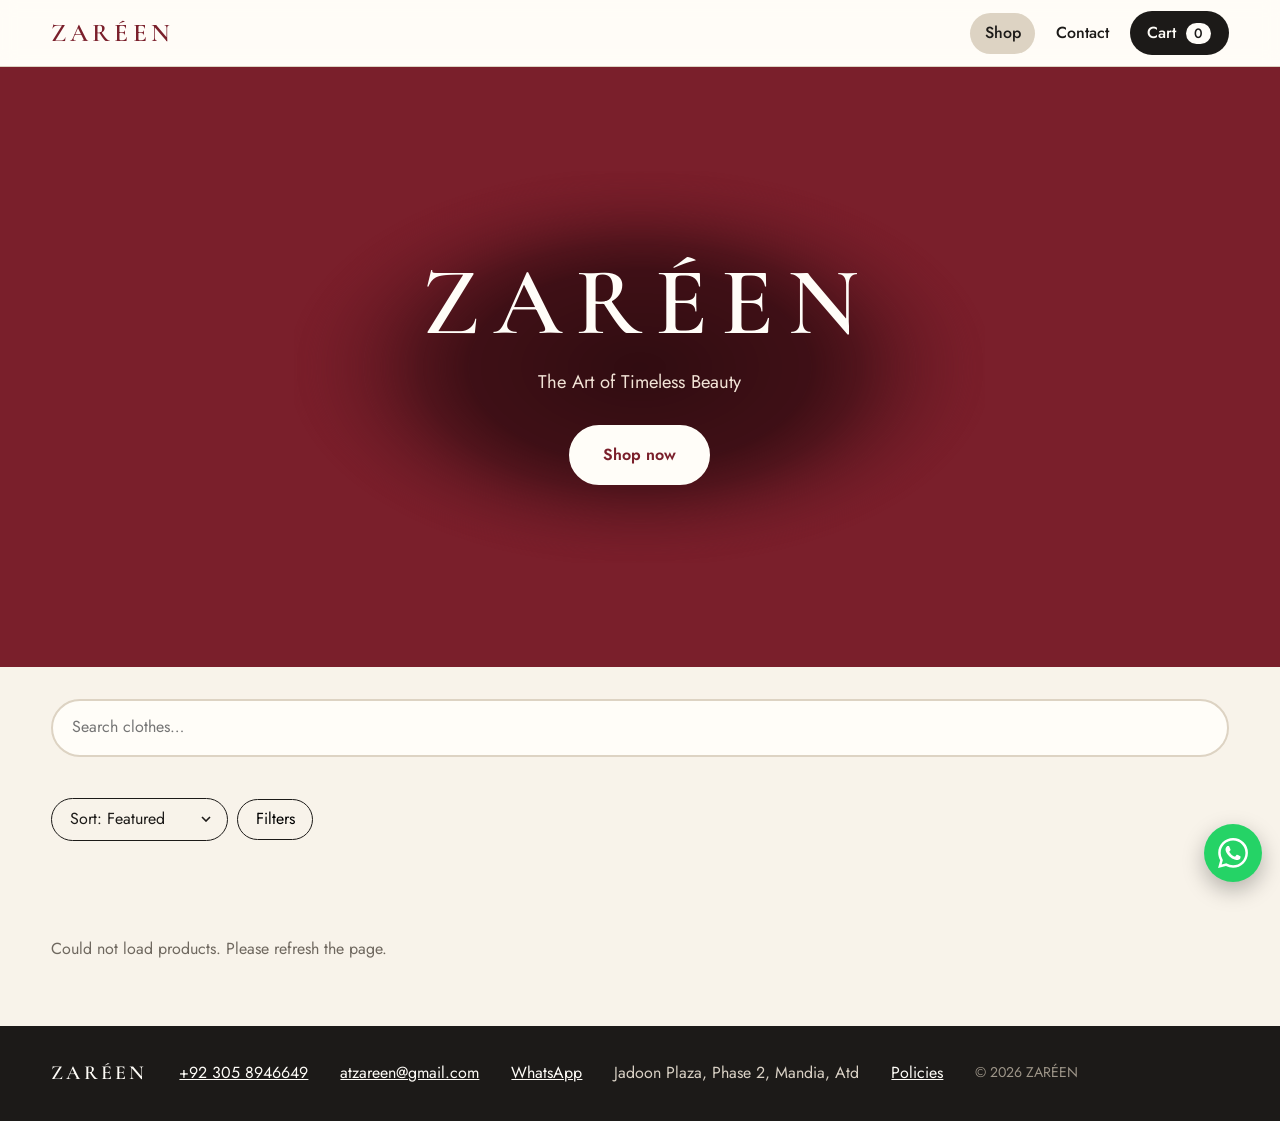
==== commit a39dbf6c: "new faster code verson to load products fast" ====
--- a/index.html
+++ b/index.html
@@ -10,7 +10,9 @@
     <link rel="preconnect" href="https://script.googleusercontent.com">
     <link rel="preconnect" href="https://fonts.googleapis.com">
     <link rel="preconnect" href="https://fonts.gstatic.com" crossorigin>
-    <link href="https://fonts.googleapis.com/css2?family=Cormorant+Garamond:wght@500;600;700&family=Jost:wght@400;500;600&display=swap" rel="stylesheet">
+    <!-- fonts load in the background, so the page never waits for Google Fonts -->
+    <link rel="preload" as="style" href="https://fonts.googleapis.com/css2?family=Cormorant+Garamond:wght@500;600;700&family=Jost:wght@400;500;600&display=swap" onload="this.onload=null;this.rel='stylesheet'">
+    <noscript><link rel="stylesheet" href="https://fonts.googleapis.com/css2?family=Cormorant+Garamond:wght@500;600;700&family=Jost:wght@400;500;600&display=swap"></noscript>
     <link rel="stylesheet" href="css/style.css">
 </head>
 
--- a/css/style.css
+++ b/css/style.css
@@ -2153,3 +2153,114 @@
         content: "Click to zoom"
     }
 }
+
+
+/* ---- home page: category boxes ---- */
+.cats-mode .chips,
+.cats-mode .sortbar,
+.cats-mode .filters {
+    display: none
+}
+
+.catback {
+    display: inline-block;
+    margin: .4rem 0 1rem;
+    font-size: 1rem;
+    text-decoration: none;
+    color: var(--mute)
+}
+
+.catback:hover {
+    color: var(--maroon)
+}
+
+.catgrid {
+    display: grid;
+    grid-template-columns: repeat(auto-fill, minmax(260px, 1fr));
+    gap: 1.4rem;
+    padding: 1rem 0 3rem
+}
+
+.catbox {
+    position: relative;
+    display: block;
+    padding: 0;
+    border: 0;
+    aspect-ratio: 3/4;
+    border-radius: var(--r);
+    overflow: hidden;
+    background: var(--line);
+    color: var(--paper);
+    text-align: left;
+    animation: fadeUp .6s var(--ease) both;
+    animation-delay: calc(min(var(--i, 0), 10)*55ms);
+    transition: transform .3s var(--ease), box-shadow .3s
+}
+
+.catbox:hover {
+    transform: translateY(-6px);
+    box-shadow: 0 14px 30px rgba(28, 26, 24, .18)
+}
+
+.catbox img {
+    width: 100%;
+    height: 100%;
+    object-fit: cover;
+    transition: transform .6s var(--ease)
+}
+
+.catbox:hover img {
+    transform: scale(1.06)
+}
+
+.catname {
+    position: absolute;
+    inset: auto 0 0 0;
+    padding: 2.5rem 1.2rem 1.1rem;
+    background: linear-gradient(to top, rgba(0, 0, 0, .7), rgba(0, 0, 0, 0))
+}
+
+.catname strong {
+    display: block;
+    font-family: var(--serif);
+    font-size: 1.7rem;
+    font-weight: 600;
+    letter-spacing: .06em;
+    text-transform: uppercase
+}
+
+.catname small {
+    font-size: .85rem;
+    opacity: .85
+}
+
+@media(hover:none) {
+    .catbox:hover {
+        transform: none;
+        box-shadow: none
+    }
+    .catbox:hover img {
+        transform: none
+    }
+}
+
+@media(max-width:760px) {
+    .catgrid {
+        grid-template-columns: repeat(2, 1fr);
+        gap: .6rem;
+        padding-bottom: 2rem
+    }
+    .catbox {
+        aspect-ratio: 1/1;
+        border-radius: 12px
+    }
+    .catname {
+        padding: 1.8rem .7rem .7rem
+    }
+    .catname strong {
+        font-size: 1.05rem
+    }
+    .catname small {
+        font-size: .75rem
+    }
+}
